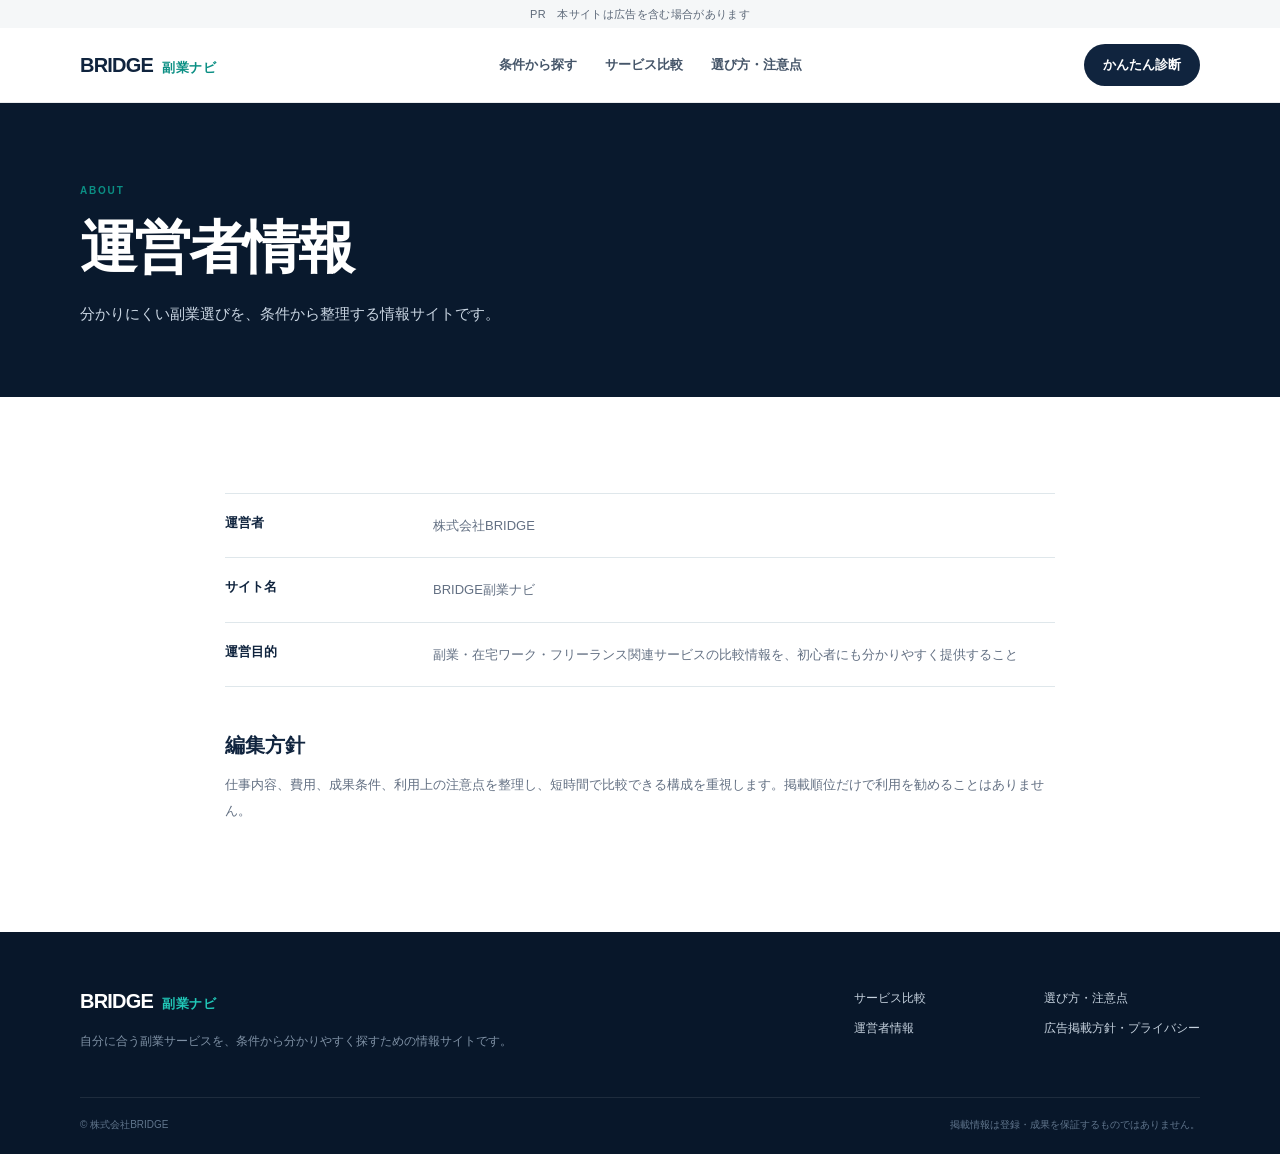
==== about.html @ 1119a1cf "about.htmlを追加" ====
<!doctype html><html lang="ja"><head><meta charset="utf-8"><meta name="viewport" content="width=device-width,initial-scale=1"><title>運営者情報｜BRIDGE副業ナビ</title><link rel="stylesheet" href="styles.css"></head><body>
<div class="disclosure">PR　本サイトは広告を含む場合があります</div><header class="siteHeader"><div class="container headerInner"><a class="brand" href="index.html"><span>BRIDGE</span><b>副業ナビ</b></a><nav><a href="index.html#categories">条件から探す</a><a href="services.html">サービス比較</a><a href="guide.html">選び方・注意点</a></nav><a class="headerCta" href="index.html#quick-check">かんたん診断</a></div></header>
<main><section class="pageHero"><div class="container"><span>ABOUT</span><h1>運営者情報</h1><p>分かりにくい副業選びを、条件から整理する情報サイトです。</p></div></section><section class="section"><div class="container proseCard"><dl><div><dt>運営者</dt><dd>株式会社BRIDGE</dd></div><div><dt>サイト名</dt><dd>BRIDGE副業ナビ</dd></div><div><dt>運営目的</dt><dd>副業・在宅ワーク・フリーランス関連サービスの比較情報を、初心者にも分かりやすく提供すること</dd></div></dl><h2>編集方針</h2><p>仕事内容、費用、成果条件、利用上の注意点を整理し、短時間で比較できる構成を重視します。掲載順位だけで利用を勧めることはありません。</p></div></section></main>
<footer class="siteFooter"><div class="container footerGrid"><div><a class="brand brandFooter" href="index.html"><span>BRIDGE</span><b>副業ナビ</b></a><p>自分に合う副業サービスを、条件から分かりやすく探すための情報サイトです。</p></div><div class="footerLinks"><a href="services.html">サービス比較</a><a href="guide.html">選び方・注意点</a><a href="about.html">運営者情報</a><a href="policy.html">広告掲載方針・プライバシー</a></div></div><div class="container footerBottom"><span>© 株式会社BRIDGE</span><span>掲載情報は登録・成果を保証するものではありません。</span></div></footer></body></html>
---- styles.css ----
:root {
  --navy: #10243e;
  --navy-deep: #09192d;
  --teal: #21c7b7;
  --teal-dark: #0b8f84;
  --ink: #172536;
  --muted: #637083;
  --line: #dfe7eb;
  --soft: #f3f7f6;
  --white: #ffffff;
}

* { box-sizing: border-box; }
html { scroll-behavior: smooth; }
body { margin: 0; background: var(--white); color: var(--ink); font-family: -apple-system, BlinkMacSystemFont, "Segoe UI", "Noto Sans JP", "Yu Gothic", sans-serif; -webkit-font-smoothing: antialiased; }
a { color: inherit; text-decoration: none; }
button { font: inherit; }
.container { width: min(1120px, calc(100% - 40px)); margin: 0 auto; }

.disclosure { min-height: 28px; display: grid; place-items: center; padding: 5px 16px; color: #5c6878; background: #f5f7f8; font-size: 11px; letter-spacing: .03em; }
.siteHeader { position: sticky; top: 0; z-index: 50; background: rgba(255,255,255,.94); border-bottom: 1px solid rgba(16,36,62,.09); backdrop-filter: blur(14px); }
.headerInner { min-height: 74px; display: flex; align-items: center; justify-content: space-between; gap: 30px; }
.brand { display: inline-flex; align-items: baseline; gap: 9px; white-space: nowrap; }
.brand span { color: var(--navy); font-size: 20px; font-weight: 900; letter-spacing: -.04em; }
.brand b { color: var(--teal-dark); font-size: 13px; letter-spacing: .05em; }
.headerInner nav { display: flex; align-items: center; gap: 28px; color: #455569; font-size: 13px; font-weight: 700; }
.headerInner nav a:hover { color: var(--teal-dark); }
.headerCta { padding: 12px 19px; border-radius: 999px; background: var(--navy); color: white; font-size: 13px; font-weight: 800; }

.hero { position: relative; overflow: hidden; min-height: 635px; background: var(--navy-deep); color: white; }
.hero:after { content: ""; position: absolute; inset: auto 0 0; height: 88px; background: linear-gradient(to bottom right, transparent 49%, #fff 50%); }
.heroGlow { position: absolute; border-radius: 50%; filter: blur(1px); opacity: .65; }
.heroGlowOne { width: 440px; height: 440px; right: -100px; top: -130px; background: radial-gradient(circle, rgba(33,199,183,.28), transparent 66%); }
.heroGlowTwo { width: 360px; height: 360px; left: 23%; bottom: -260px; background: radial-gradient(circle, rgba(77,114,191,.25), transparent 70%); }
.heroGrid { position: relative; z-index: 1; display: grid; grid-template-columns: 1.12fr .88fr; gap: 86px; align-items: center; min-height: 550px; padding: 68px 0 95px; }
.heroCopy { max-width: 610px; }
.eyebrow { display: inline-flex; align-items: center; gap: 9px; color: #9eddd8; font-size: 12px; font-weight: 800; letter-spacing: .08em; }
.eyebrow:before { content: ""; width: 26px; height: 2px; background: var(--teal); }
.hero h1 { margin: 22px 0 18px; font-size: clamp(44px, 5.6vw, 72px); line-height: 1.13; letter-spacing: -.055em; font-weight: 850; }
.hero h1 em { display: block; color: var(--teal); font-style: normal; }
.heroCopy > p { max-width: 580px; margin: 0 0 30px; color: #cbd6e2; font-size: 16px; line-height: 1.9; }
.button { min-height: 52px; display: inline-flex; align-items: center; justify-content: center; gap: 24px; padding: 0 24px; border-radius: 8px; font-size: 14px; font-weight: 850; transition: transform .2s, box-shadow .2s, background .2s; }
.button:hover { transform: translateY(-2px); }
.buttonPrimary { color: #09211f; background: var(--teal); box-shadow: 0 14px 30px rgba(33,199,183,.16); }
.heroNotes { display: flex; flex-wrap: wrap; gap: 10px 22px; margin-top: 24px; color: #9eb0c4; font-size: 11px; }
.heroNotes span:before { content: "✓"; margin-right: 6px; color: var(--teal); font-weight: 900; }

.heroPanel { padding: 28px; border: 1px solid rgba(255,255,255,.14); border-radius: 24px; background: rgba(255,255,255,.07); box-shadow: 0 30px 70px rgba(0,0,0,.22); backdrop-filter: blur(12px); }
.panelKicker { color: var(--teal); font-size: 10px; font-weight: 900; letter-spacing: .2em; }
.heroPanel h2 { margin: 10px 0 20px; font-size: 21px; letter-spacing: -.02em; }
.miniChoices { display: grid; gap: 9px; }
.miniChoices button { display: grid; grid-template-columns: 52px 1fr 24px; align-items: center; min-height: 62px; padding: 7px 13px 7px 8px; border: 1px solid rgba(255,255,255,.1); border-radius: 12px; color: white; background: rgba(255,255,255,.065); text-align: left; cursor: pointer; transition: .2s; }
.miniChoices button:hover { border-color: rgba(33,199,183,.6); background: rgba(33,199,183,.1); transform: translateX(3px); }
.miniChoices b { width: 43px; height: 43px; display: grid; place-items: center; border-radius: 9px; color: var(--navy-deep); background: #dff8f4; font-size: 11px; }
.miniChoices span { padding-left: 9px; color: #e5edf5; font-size: 13px; font-weight: 750; }
.miniChoices i { color: var(--teal); font-style: normal; font-size: 18px; }

.section { padding: 96px 0; }
.sectionSoft { background: var(--soft); }
.sectionHeading > span, .pageHero .container > span { color: var(--teal-dark); font-size: 10px; font-weight: 900; letter-spacing: .18em; }
.sectionHeading h2 { margin: 8px 0 10px; color: var(--navy); font-size: clamp(30px, 4vw, 43px); line-height: 1.2; letter-spacing: -.035em; }
.sectionHeading p { margin: 0; color: var(--muted); font-size: 14px; line-height: 1.8; }
.compactHeading { margin-bottom: 34px; text-align: center; }
.checkLayout { display: grid; grid-template-columns: 1fr 1.05fr; gap: 26px; max-width: 970px; margin: 0 auto; }
.choiceGrid { display: grid; grid-template-columns: 1fr 1fr; gap: 12px; }
.choice { min-height: 112px; display: flex; flex-direction: column; align-items: flex-start; justify-content: center; gap: 8px; padding: 20px; border: 1px solid var(--line); border-radius: 14px; color: var(--navy); background: white; text-align: left; cursor: pointer; transition: .2s; }
.choice:hover { border-color: #91d8d2; transform: translateY(-2px); }
.choice.active { border-color: var(--teal); background: #ecfbf9; box-shadow: 0 10px 30px rgba(20,129,120,.08); }
.choice span { color: var(--teal-dark); font-size: 11px; font-weight: 900; }
.choice b { font-size: 16px; }
.resultCard { min-height: 236px; padding: 31px; border-radius: 18px; color: white; background: var(--navy); box-shadow: 0 24px 56px rgba(16,36,62,.16); }
.resultLabel { color: #89dad3; font-size: 10px; font-weight: 900; letter-spacing: .12em; }
.resultCard h3 { margin: 9px 0; font-size: 23px; letter-spacing: -.02em; }
.resultCard p { margin: 0 0 16px; color: #cbd6e1; font-size: 13px; line-height: 1.8; }
.tagRow { display: flex; flex-wrap: wrap; gap: 7px; margin-bottom: 22px; }
.tagRow span { padding: 5px 9px; border-radius: 999px; color: #d8f9f6; background: rgba(33,199,183,.13); font-size: 10px; font-weight: 750; }
.buttonDark { min-height: 44px; color: #0c2826; background: var(--teal); font-size: 12px; }

.splitHeading { display: flex; align-items: end; justify-content: space-between; gap: 32px; margin-bottom: 34px; }
.splitHeading > p { max-width: 330px; padding-bottom: 7px; }
.categoryGrid { display: grid; grid-template-columns: repeat(3, 1fr); gap: 14px; }
.categoryCard { position: relative; min-height: 178px; display: flex; flex-direction: column; justify-content: space-between; padding: 24px; border: 1px solid #dde7e5; border-radius: 16px; background: white; transition: .22s; }
.categoryCard:hover { border-color: var(--teal); box-shadow: 0 16px 35px rgba(16,36,62,.08); transform: translateY(-4px); }
.categoryNumber { color: var(--teal-dark); font-size: 11px; font-weight: 900; }
.categoryCard h3 { margin: 0 0 6px; color: var(--navy); font-size: 20px; }
.categoryCard p { margin: 0; color: var(--muted); font-size: 12px; }
.categoryCard i { position: absolute; top: 22px; right: 22px; color: #9db0b2; font-style: normal; font-size: 18px; }

.confidenceGrid { display: grid; grid-template-columns: .92fr 1.08fr; align-items: center; gap: 88px; }
.eyebrowDark { color: var(--teal-dark); }
.confidenceCopy h2 { margin: 18px 0; color: var(--navy); font-size: clamp(34px, 4vw, 49px); line-height: 1.25; letter-spacing: -.04em; }
.confidenceCopy p { max-width: 470px; color: var(--muted); font-size: 14px; line-height: 1.9; }
.textLink { display: inline-flex; gap: 18px; margin-top: 10px; color: var(--teal-dark); border-bottom: 1px solid #8bd9d2; padding-bottom: 4px; font-size: 13px; font-weight: 850; }
.confidenceList { margin: 0; padding: 0; list-style: none; }
.confidenceList li { display: grid; grid-template-columns: 60px 1fr; gap: 20px; padding: 23px 0; border-bottom: 1px solid var(--line); }
.confidenceList li:first-child { border-top: 1px solid var(--line); }
.confidenceList > li > span { color: var(--teal-dark); font-size: 12px; font-weight: 900; }
.confidenceList b { color: var(--navy); font-size: 17px; }
.confidenceList p { margin: 5px 0 0; color: var(--muted); font-size: 12px; }

.finalCta { padding: 67px 0; color: white; background: var(--teal-dark); }
.finalCtaInner { display: flex; align-items: center; justify-content: space-between; gap: 30px; }
.finalCta span { color: #bff0eb; font-size: 10px; font-weight: 900; letter-spacing: .18em; }
.finalCta h2 { margin: 8px 0 4px; font-size: 34px; letter-spacing: -.03em; }
.finalCta p { margin: 0; color: #d9f5f2; font-size: 13px; }
.buttonLight { min-width: 190px; color: var(--navy); background: white; }

.pageHero { padding: 77px 0 70px; color: white; background: var(--navy-deep); }
.pageHero h1 { margin: 12px 0 13px; font-size: clamp(38px, 5vw, 57px); letter-spacing: -.045em; }
.pageHero p { max-width: 640px; margin: 0; color: #c9d5e2; font-size: 15px; line-height: 1.8; }
.serviceGrid { display: grid; grid-template-columns: repeat(3, 1fr); gap: 16px; }
.serviceCard { padding: 26px; border: 1px solid var(--line); border-radius: 17px; background: white; }
.serviceTop { display: flex; align-items: center; gap: 12px; color: var(--teal-dark); font-size: 11px; }
.serviceTop span { padding-right: 12px; border-right: 1px solid var(--line); font-weight: 900; }
.serviceCard h2 { margin: 18px 0 8px; color: var(--navy); font-size: 21px; }
.serviceCard > p { min-height: 69px; margin: 0; color: var(--muted); font-size: 12px; line-height: 1.8; }
.serviceCard ul { margin: 21px 0; padding: 16px 0; border-top: 1px solid var(--line); border-bottom: 1px solid var(--line); list-style: none; }
.serviceCard li { padding: 4px 0; color: #425166; font-size: 12px; }
.serviceCard li:before { content: "✓"; margin-right: 8px; color: var(--teal-dark); font-weight: 900; }
.serviceButton { display: flex; justify-content: space-between; color: var(--teal-dark); font-size: 12px; font-weight: 850; }
.noticeBox { margin-top: 24px; padding: 24px 28px; border-radius: 13px; background: var(--soft); }
.noticeBox b { color: var(--navy); font-size: 14px; }
.noticeBox p { margin: 7px 0 0; color: var(--muted); font-size: 12px; line-height: 1.8; }

.guideLayout { display: grid; grid-template-columns: 1.25fr .75fr; gap: 60px; align-items: start; }
.guideSteps article { display: grid; grid-template-columns: 65px 1fr; gap: 22px; padding: 25px 0; border-bottom: 1px solid var(--line); }
.guideSteps article:first-child { border-top: 1px solid var(--line); }
.guideSteps > article > span { color: var(--teal-dark); font-size: 12px; font-weight: 900; }
.guideSteps h2 { margin: 0 0 7px; color: var(--navy); font-size: 20px; }
.guideSteps p { margin: 0; color: var(--muted); font-size: 13px; line-height: 1.75; }
.warningCard { position: sticky; top: 104px; padding: 29px; border-radius: 18px; color: white; background: var(--navy); }
.warningCard > span { color: var(--teal); font-size: 10px; font-weight: 900; letter-spacing: .18em; }
.warningCard h2 { margin: 10px 0 18px; font-size: 22px; }
.warningCard ul { margin: 0 0 20px; padding-left: 19px; color: #d6e0e9; font-size: 12px; line-height: 1.9; }
.warningCard p { margin: 0; padding-top: 18px; border-top: 1px solid rgba(255,255,255,.15); color: #9fb0c1; font-size: 11px; line-height: 1.75; }

.proseCard { max-width: 830px; }
.proseCard dl { margin: 0 0 45px; border-top: 1px solid var(--line); }
.proseCard dl div { display: grid; grid-template-columns: 180px 1fr; gap: 28px; padding: 20px 0; border-bottom: 1px solid var(--line); }
.proseCard dt { color: var(--navy); font-size: 13px; font-weight: 850; }
.proseCard dd { margin: 0; color: var(--muted); font-size: 13px; line-height: 1.8; }
.proseCard h2 { margin: 35px 0 10px; color: var(--navy); font-size: 20px; }
.proseCard p { color: var(--muted); font-size: 13px; line-height: 1.95; }
.policyText h2:first-child { margin-top: 0; }
.updated { margin-top: 42px; padding-top: 20px; border-top: 1px solid var(--line); }

.siteFooter { padding: 58px 0 22px; color: #c5d1dd; background: #08172a; }
.footerGrid { display: grid; grid-template-columns: 1fr auto; gap: 70px; align-items: start; }
.brandFooter span { color: white; }
.brandFooter b { color: var(--teal); }
.footerGrid > div:first-child > p { max-width: 450px; margin: 18px 0 0; color: #7f91a5; font-size: 12px; line-height: 1.8; }
.footerLinks { display: grid; grid-template-columns: 1fr 1fr; gap: 13px 34px; font-size: 12px; }
.footerLinks a:hover { color: var(--teal); }
.footerBottom { display: flex; justify-content: space-between; gap: 20px; margin-top: 45px; padding-top: 20px; border-top: 1px solid rgba(255,255,255,.09); color: #60758c; font-size: 10px; }

@media (max-width: 900px) {
  .headerInner nav { display: none; }
  .hero { min-height: auto; }
  .heroGrid { grid-template-columns: 1fr; gap: 36px; padding: 55px 0 105px; }
  .heroCopy { max-width: 700px; }
  .heroPanel { max-width: 620px; }
  .checkLayout, .confidenceGrid, .guideLayout { grid-template-columns: 1fr; gap: 40px; }
  .categoryGrid, .serviceGrid { grid-template-columns: repeat(2, 1fr); }
  .warningCard { position: static; }
}

@media (max-width: 600px) {
  .container { width: min(100% - 28px, 1120px); }
  .disclosure { font-size: 10px; }
  .headerInner { min-height: 64px; }
  .brand span { font-size: 18px; }
  .brand b { font-size: 11px; }
  .headerCta { padding: 10px 13px; font-size: 11px; }
  .heroGrid { padding-top: 42px; }
  .hero h1 { font-size: 43px; }
  .heroCopy > p { font-size: 14px; line-height: 1.8; }
  .buttonPrimary { width: 100%; }
  .heroNotes { gap: 8px 14px; }
  .heroPanel { padding: 20px; border-radius: 17px; }
  .heroPanel h2 { font-size: 18px; }
  .section { padding: 70px 0; }
  .choiceGrid, .categoryGrid, .serviceGrid { grid-template-columns: 1fr; }
  .choice { min-height: 90px; }
  .resultCard { padding: 25px 21px; }
  .splitHeading, .finalCtaInner, .footerBottom { align-items: flex-start; flex-direction: column; }
  .categoryCard { min-height: 150px; }
  .confidenceGrid { gap: 42px; }
  .finalCta h2 { font-size: 28px; }
  .buttonLight { width: 100%; }
  .pageHero { padding: 58px 0 52px; }
  .footerGrid { grid-template-columns: 1fr; gap: 35px; }
  .footerLinks { grid-template-columns: 1fr; }
  .proseCard dl div { grid-template-columns: 1fr; gap: 7px; }
}
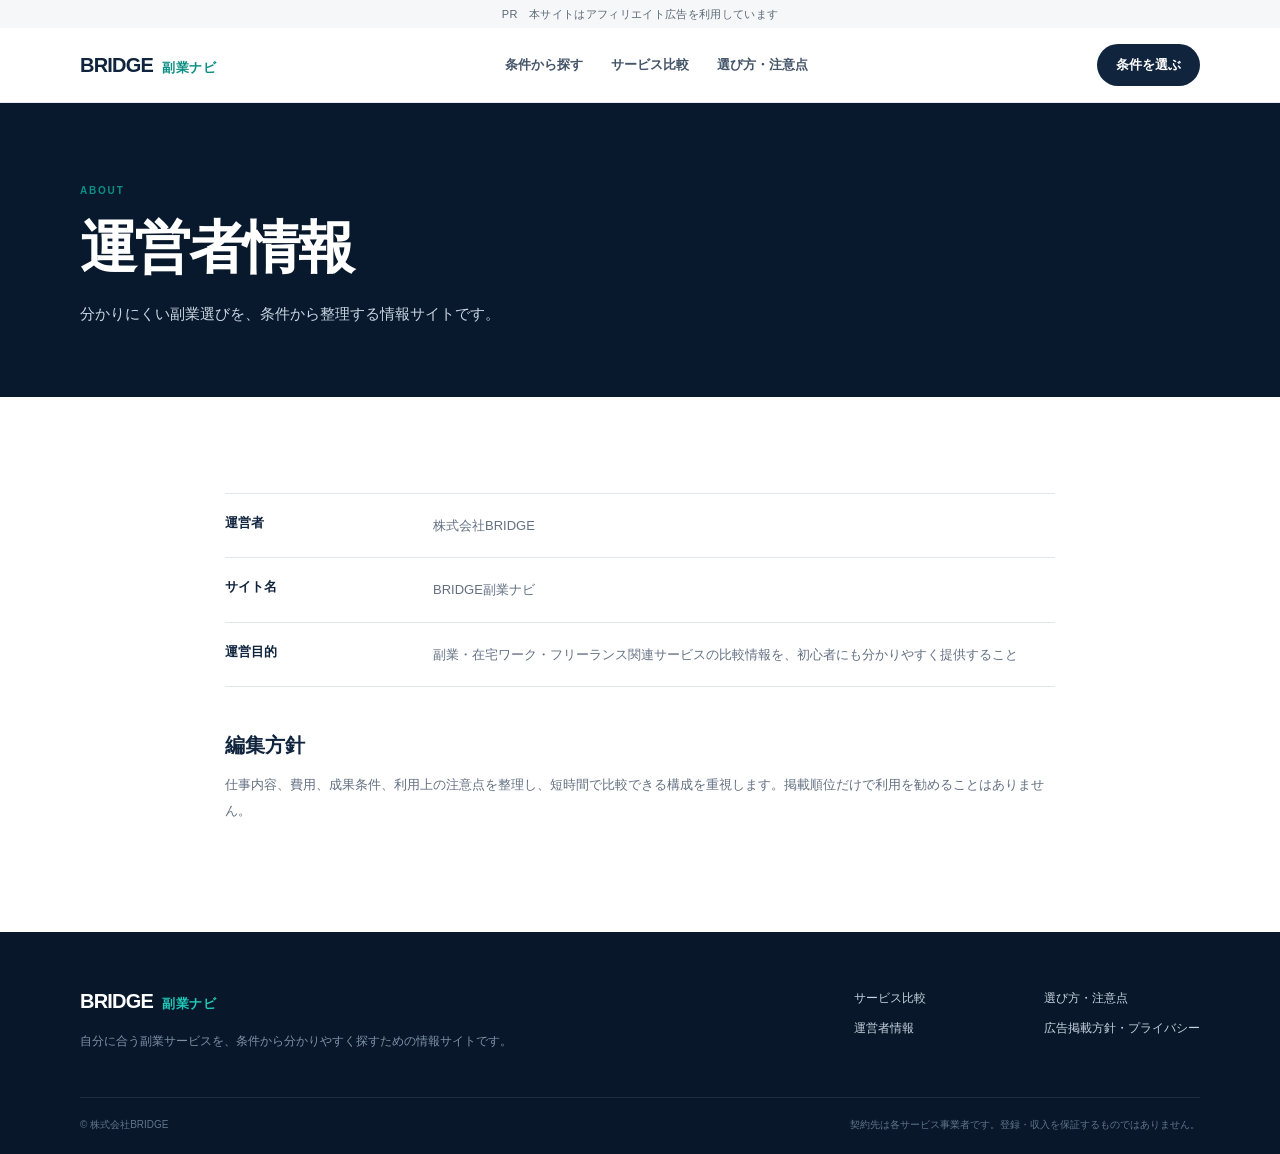
==== commit fe175ff0: "Clarify advertising and contract disclosures" ====
--- a/about.html
+++ b/about.html
@@ -1,4 +1,4 @@
 <!doctype html><html lang="ja"><head><meta charset="utf-8"><meta name="viewport" content="width=device-width,initial-scale=1"><title>運営者情報｜BRIDGE副業ナビ</title><link rel="stylesheet" href="styles.css"></head><body>
-<div class="disclosure">PR　本サイトは広告を含む場合があります</div><header class="siteHeader"><div class="container headerInner"><a class="brand" href="index.html"><span>BRIDGE</span><b>副業ナビ</b></a><nav><a href="index.html#categories">条件から探す</a><a href="services.html">サービス比較</a><a href="guide.html">選び方・注意点</a></nav><a class="headerCta" href="index.html#quick-check">かんたん診断</a></div></header>
+<div class="disclosure">PR　本サイトはアフィリエイト広告を利用しています</div><header class="siteHeader"><div class="container headerInner"><a class="brand" href="index.html"><span>BRIDGE</span><b>副業ナビ</b></a><nav><a href="index.html#start">条件から探す</a><a href="services.html">サービス比較</a><a href="guide.html">選び方・注意点</a></nav><a class="headerCta" href="index.html#choice-panel">条件を選ぶ</a></div></header>
 <main><section class="pageHero"><div class="container"><span>ABOUT</span><h1>運営者情報</h1><p>分かりにくい副業選びを、条件から整理する情報サイトです。</p></div></section><section class="section"><div class="container proseCard"><dl><div><dt>運営者</dt><dd>株式会社BRIDGE</dd></div><div><dt>サイト名</dt><dd>BRIDGE副業ナビ</dd></div><div><dt>運営目的</dt><dd>副業・在宅ワーク・フリーランス関連サービスの比較情報を、初心者にも分かりやすく提供すること</dd></div></dl><h2>編集方針</h2><p>仕事内容、費用、成果条件、利用上の注意点を整理し、短時間で比較できる構成を重視します。掲載順位だけで利用を勧めることはありません。</p></div></section></main>
-<footer class="siteFooter"><div class="container footerGrid"><div><a class="brand brandFooter" href="index.html"><span>BRIDGE</span><b>副業ナビ</b></a><p>自分に合う副業サービスを、条件から分かりやすく探すための情報サイトです。</p></div><div class="footerLinks"><a href="services.html">サービス比較</a><a href="guide.html">選び方・注意点</a><a href="about.html">運営者情報</a><a href="policy.html">広告掲載方針・プライバシー</a></div></div><div class="container footerBottom"><span>© 株式会社BRIDGE</span><span>掲載情報は登録・成果を保証するものではありません。</span></div></footer></body></html>
+<footer class="siteFooter"><div class="container footerGrid"><div><a class="brand brandFooter" href="index.html"><span>BRIDGE</span><b>副業ナビ</b></a><p>自分に合う副業サービスを、条件から分かりやすく探すための情報サイトです。</p></div><div class="footerLinks"><a href="services.html">サービス比較</a><a href="guide.html">選び方・注意点</a><a href="about.html">運営者情報</a><a href="policy.html">広告掲載方針・プライバシー</a></div></div><div class="container footerBottom"><span>© 株式会社BRIDGE</span><span>契約先は各サービス事業者です。登録・収入を保証するものではありません。</span></div></footer></body></html>
--- a/styles.css
+++ b/styles.css
@@ -28,22 +28,23 @@
 .headerInner nav a:hover { color: var(--teal-dark); }
 .headerCta { padding: 12px 19px; border-radius: 999px; background: var(--navy); color: white; font-size: 13px; font-weight: 800; }
 
-.hero { position: relative; overflow: hidden; min-height: 635px; background: var(--navy-deep); color: white; }
+.hero { position: relative; overflow: hidden; min-height: 590px; background: var(--navy-deep); color: white; }
 .hero:after { content: ""; position: absolute; inset: auto 0 0; height: 88px; background: linear-gradient(to bottom right, transparent 49%, #fff 50%); }
 .heroGlow { position: absolute; border-radius: 50%; filter: blur(1px); opacity: .65; }
 .heroGlowOne { width: 440px; height: 440px; right: -100px; top: -130px; background: radial-gradient(circle, rgba(33,199,183,.28), transparent 66%); }
 .heroGlowTwo { width: 360px; height: 360px; left: 23%; bottom: -260px; background: radial-gradient(circle, rgba(77,114,191,.25), transparent 70%); }
-.heroGrid { position: relative; z-index: 1; display: grid; grid-template-columns: 1.12fr .88fr; gap: 86px; align-items: center; min-height: 550px; padding: 68px 0 95px; }
+.heroGrid { position: relative; z-index: 1; display: grid; grid-template-columns: 1.12fr .88fr; gap: 86px; align-items: center; min-height: 510px; padding: 56px 0 88px; }
 .heroCopy { max-width: 610px; }
 .eyebrow { display: inline-flex; align-items: center; gap: 9px; color: #9eddd8; font-size: 12px; font-weight: 800; letter-spacing: .08em; }
 .eyebrow:before { content: ""; width: 26px; height: 2px; background: var(--teal); }
-.hero h1 { margin: 22px 0 18px; font-size: clamp(44px, 5.6vw, 72px); line-height: 1.13; letter-spacing: -.055em; font-weight: 850; }
+.hero h1 { margin: 0 0 18px; font-size: clamp(44px, 5.6vw, 72px); line-height: 1.13; letter-spacing: -.055em; font-weight: 850; }
 .hero h1 em { display: block; color: var(--teal); font-style: normal; }
-.heroCopy > p { max-width: 580px; margin: 0 0 30px; color: #cbd6e2; font-size: 16px; line-height: 1.9; }
+.heroCopy > .eyebrow { margin-bottom: 18px; }
+.heroCopy > p { max-width: 560px; margin: 0; color: #cbd6e2; font-size: 16px; line-height: 1.8; }
 .button { min-height: 52px; display: inline-flex; align-items: center; justify-content: center; gap: 24px; padding: 0 24px; border-radius: 8px; font-size: 14px; font-weight: 850; transition: transform .2s, box-shadow .2s, background .2s; }
 .button:hover { transform: translateY(-2px); }
 .buttonPrimary { color: #09211f; background: var(--teal); box-shadow: 0 14px 30px rgba(33,199,183,.16); }
-.heroNotes { display: flex; flex-wrap: wrap; gap: 10px 22px; margin-top: 24px; color: #9eb0c4; font-size: 11px; }
+.heroNotes { display: flex; flex-wrap: wrap; gap: 10px 22px; margin-top: 22px; color: #9eb0c4; font-size: 11px; }
 .heroNotes span:before { content: "✓"; margin-right: 6px; color: var(--teal); font-weight: 900; }
 
 .heroPanel { padding: 28px; border: 1px solid rgba(255,255,255,.14); border-radius: 24px; background: rgba(255,255,255,.07); box-shadow: 0 30px 70px rgba(0,0,0,.22); backdrop-filter: blur(12px); }
@@ -52,6 +53,7 @@
 .miniChoices { display: grid; gap: 9px; }
 .miniChoices button { display: grid; grid-template-columns: 52px 1fr 24px; align-items: center; min-height: 62px; padding: 7px 13px 7px 8px; border: 1px solid rgba(255,255,255,.1); border-radius: 12px; color: white; background: rgba(255,255,255,.065); text-align: left; cursor: pointer; transition: .2s; }
 .miniChoices button:hover { border-color: rgba(33,199,183,.6); background: rgba(33,199,183,.1); transform: translateX(3px); }
+.miniChoices button.active { border-color: rgba(33,199,183,.75); background: rgba(33,199,183,.13); }
 .miniChoices b { width: 43px; height: 43px; display: grid; place-items: center; border-radius: 9px; color: var(--navy-deep); background: #dff8f4; font-size: 11px; }
 .miniChoices span { padding-left: 9px; color: #e5edf5; font-size: 13px; font-weight: 750; }
 .miniChoices i { color: var(--teal); font-style: normal; font-size: 18px; }
@@ -77,6 +79,32 @@
 .tagRow span { padding: 5px 9px; border-radius: 999px; color: #d8f9f6; background: rgba(33,199,183,.13); font-size: 10px; font-weight: 750; }
 .buttonDark { min-height: 44px; color: #0c2826; background: var(--teal); font-size: 12px; }
 
+.routeSection { scroll-margin-top: 90px; padding: 76px 0 84px; }
+.routeHeader { display: flex; align-items: end; justify-content: space-between; gap: 36px; margin-bottom: 24px; }
+.sectionKicker { color: var(--teal-dark); font-size: 10px; font-weight: 900; letter-spacing: .18em; }
+.routeHeader h2 { margin: 8px 0 7px; color: var(--navy); font-size: clamp(31px, 4vw, 43px); line-height: 1.2; letter-spacing: -.04em; }
+.routeHeader p { margin: 0; color: var(--muted); font-size: 14px; line-height: 1.75; }
+.routeMainButton { flex: 0 0 auto; min-height: 48px; font-size: 13px; }
+.routeTabs { display: flex; gap: 8px; margin: 0 0 22px; }
+.routeTabs button { min-width: 74px; padding: 9px 16px; border: 1px solid var(--line); border-radius: 999px; color: #506075; background: white; font-size: 12px; font-weight: 800; cursor: pointer; }
+.routeTabs button.active { border-color: var(--navy); color: white; background: var(--navy); }
+.routeGrid { display: grid; grid-template-columns: repeat(3, 1fr); gap: 14px; }
+.routeCard { position: relative; min-height: 218px; padding: 25px; border: 1px solid #dce6e9; border-radius: 17px; background: #fff; box-shadow: 0 14px 38px rgba(16,36,62,.06); transition: .2s; }
+.routeCard:hover { border-color: var(--teal); transform: translateY(-3px); box-shadow: 0 18px 42px rgba(16,36,62,.1); }
+.routeCard > span { color: var(--teal-dark); font-size: 10px; font-weight: 900; letter-spacing: .1em; }
+.routeCard h3 { margin: 17px 0 8px; color: var(--navy); font-size: 21px; letter-spacing: -.025em; }
+.routeCard p { margin: 0; color: var(--muted); font-size: 13px; line-height: 1.7; }
+.routeCard > div { position: absolute; left: 25px; right: 54px; bottom: 23px; padding-top: 13px; border-top: 1px solid var(--line); color: #526276; font-size: 11px; }
+.routeCard > div b { margin-right: 9px; color: var(--teal-dark); }
+.routeCard > i { position: absolute; right: 23px; bottom: 22px; color: var(--teal-dark); font-style: normal; font-size: 18px; }
+
+.safetyStrip { padding: 29px 0; border-top: 1px solid #dfe8e8; background: var(--soft); }
+.safetyInner { display: flex; align-items: center; gap: 30px; }
+.safetyInner > b { color: var(--navy); font-size: 14px; }
+.safetyInner > div { display: flex; flex-wrap: wrap; gap: 8px; }
+.safetyInner > div span { padding: 7px 11px; border-radius: 999px; color: #3d5961; background: white; font-size: 11px; font-weight: 750; }
+.safetyInner > a { margin-left: auto; color: var(--teal-dark); font-size: 12px; font-weight: 850; }
+
 .splitHeading { display: flex; align-items: end; justify-content: space-between; gap: 32px; margin-bottom: 34px; }
 .splitHeading > p { max-width: 330px; padding-bottom: 7px; }
 .categoryGrid { display: grid; grid-template-columns: repeat(3, 1fr); gap: 14px; }
@@ -110,7 +138,7 @@
 .pageHero h1 { margin: 12px 0 13px; font-size: clamp(38px, 5vw, 57px); letter-spacing: -.045em; }
 .pageHero p { max-width: 640px; margin: 0; color: #c9d5e2; font-size: 15px; line-height: 1.8; }
 .serviceGrid { display: grid; grid-template-columns: repeat(3, 1fr); gap: 16px; }
-.serviceCard { padding: 26px; border: 1px solid var(--line); border-radius: 17px; background: white; }
+.serviceCard { scroll-margin-top: 110px; padding: 26px; border: 1px solid var(--line); border-radius: 17px; background: white; }
 .serviceTop { display: flex; align-items: center; gap: 12px; color: var(--teal-dark); font-size: 11px; }
 .serviceTop span { padding-right: 12px; border-right: 1px solid var(--line); font-weight: 900; }
 .serviceCard h2 { margin: 18px 0 8px; color: var(--navy); font-size: 21px; }
@@ -163,6 +191,9 @@
   .checkLayout, .confidenceGrid, .guideLayout { grid-template-columns: 1fr; gap: 40px; }
   .categoryGrid, .serviceGrid { grid-template-columns: repeat(2, 1fr); }
   .warningCard { position: static; }
+  .routeHeader { align-items: flex-start; flex-direction: column; }
+  .routeGrid { grid-template-columns: 1fr; }
+  .routeCard { min-height: 190px; }
 }
 
 @media (max-width: 600px) {
@@ -179,6 +210,13 @@
   .heroNotes { gap: 8px 14px; }
   .heroPanel { padding: 20px; border-radius: 17px; }
   .heroPanel h2 { font-size: 18px; }
+  .routeSection { padding: 60px 0 66px; }
+  .routeHeader { gap: 20px; }
+  .routeMainButton { width: 100%; }
+  .routeTabs { overflow-x: auto; padding-bottom: 3px; }
+  .routeTabs button { min-width: 70px; }
+  .safetyInner { align-items: flex-start; flex-direction: column; gap: 16px; }
+  .safetyInner > a { margin-left: 0; }
   .section { padding: 70px 0; }
   .choiceGrid, .categoryGrid, .serviceGrid { grid-template-columns: 1fr; }
   .choice { min-height: 90px; }
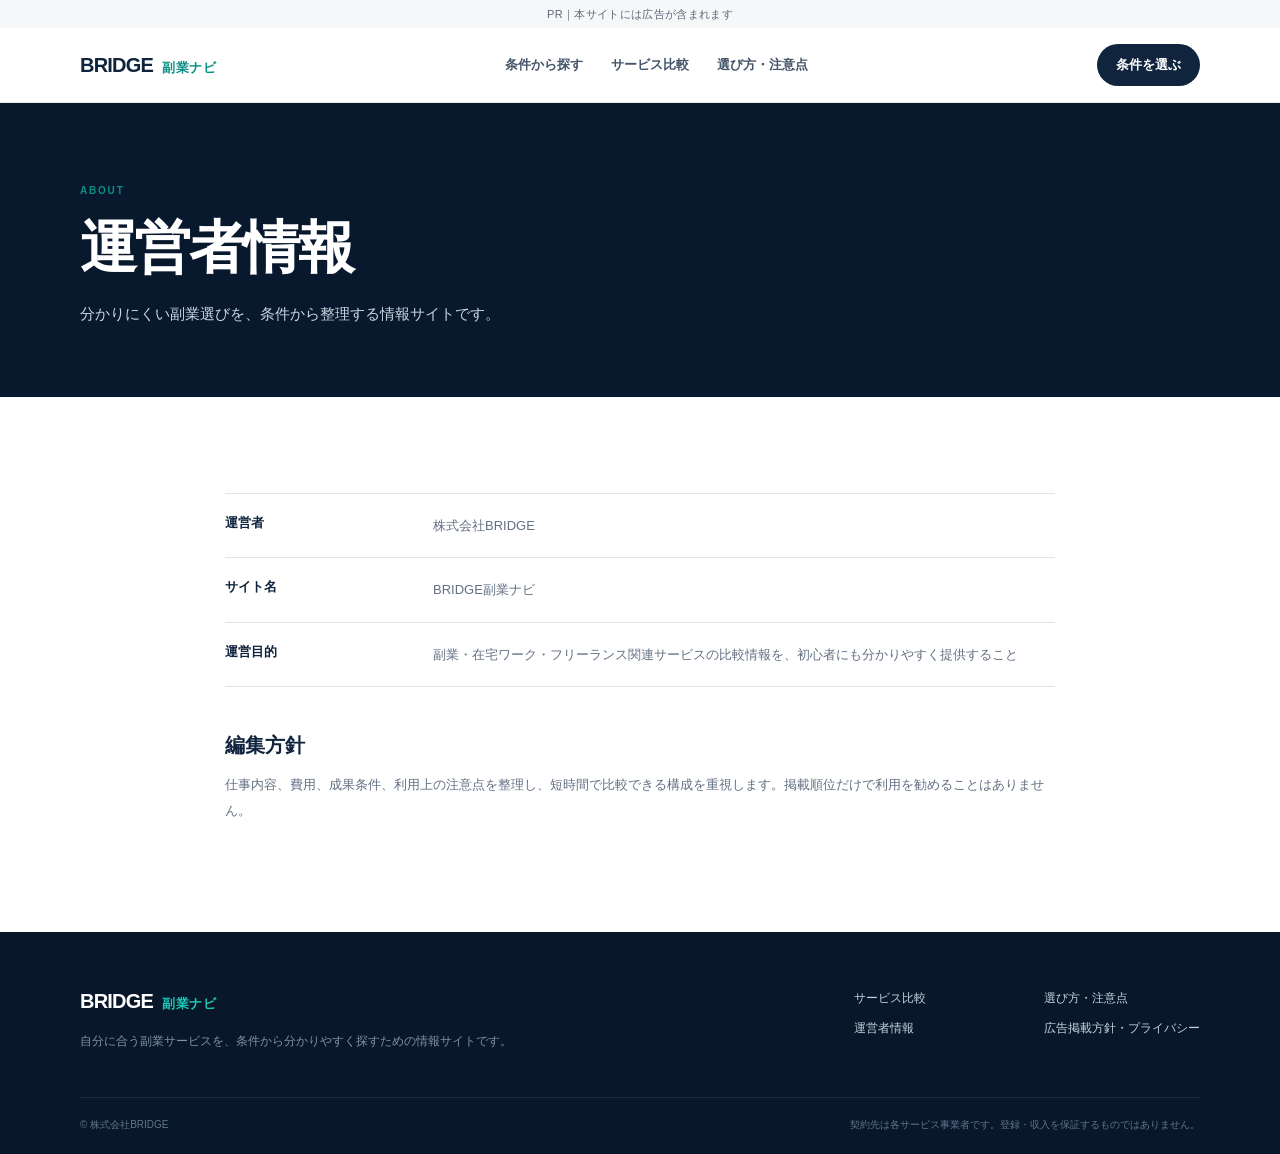
==== commit b8c603b6: "Shorten the advertising disclosure" ====
--- a/about.html
+++ b/about.html
@@ -1,4 +1,4 @@
 <!doctype html><html lang="ja"><head><meta charset="utf-8"><meta name="viewport" content="width=device-width,initial-scale=1"><title>運営者情報｜BRIDGE副業ナビ</title><link rel="stylesheet" href="styles.css"></head><body>
-<div class="disclosure">PR　本サイトはアフィリエイト広告を利用しています</div><header class="siteHeader"><div class="container headerInner"><a class="brand" href="index.html"><span>BRIDGE</span><b>副業ナビ</b></a><nav><a href="index.html#start">条件から探す</a><a href="services.html">サービス比較</a><a href="guide.html">選び方・注意点</a></nav><a class="headerCta" href="index.html#choice-panel">条件を選ぶ</a></div></header>
+<div class="disclosure">PR｜本サイトには広告が含まれます</div><header class="siteHeader"><div class="container headerInner"><a class="brand" href="index.html"><span>BRIDGE</span><b>副業ナビ</b></a><nav><a href="index.html#start">条件から探す</a><a href="services.html">サービス比較</a><a href="guide.html">選び方・注意点</a></nav><a class="headerCta" href="index.html#choice-panel">条件を選ぶ</a></div></header>
 <main><section class="pageHero"><div class="container"><span>ABOUT</span><h1>運営者情報</h1><p>分かりにくい副業選びを、条件から整理する情報サイトです。</p></div></section><section class="section"><div class="container proseCard"><dl><div><dt>運営者</dt><dd>株式会社BRIDGE</dd></div><div><dt>サイト名</dt><dd>BRIDGE副業ナビ</dd></div><div><dt>運営目的</dt><dd>副業・在宅ワーク・フリーランス関連サービスの比較情報を、初心者にも分かりやすく提供すること</dd></div></dl><h2>編集方針</h2><p>仕事内容、費用、成果条件、利用上の注意点を整理し、短時間で比較できる構成を重視します。掲載順位だけで利用を勧めることはありません。</p></div></section></main>
 <footer class="siteFooter"><div class="container footerGrid"><div><a class="brand brandFooter" href="index.html"><span>BRIDGE</span><b>副業ナビ</b></a><p>自分に合う副業サービスを、条件から分かりやすく探すための情報サイトです。</p></div><div class="footerLinks"><a href="services.html">サービス比較</a><a href="guide.html">選び方・注意点</a><a href="about.html">運営者情報</a><a href="policy.html">広告掲載方針・プライバシー</a></div></div><div class="container footerBottom"><span>© 株式会社BRIDGE</span><span>契約先は各サービス事業者です。登録・収入を保証するものではありません。</span></div></footer></body></html>
